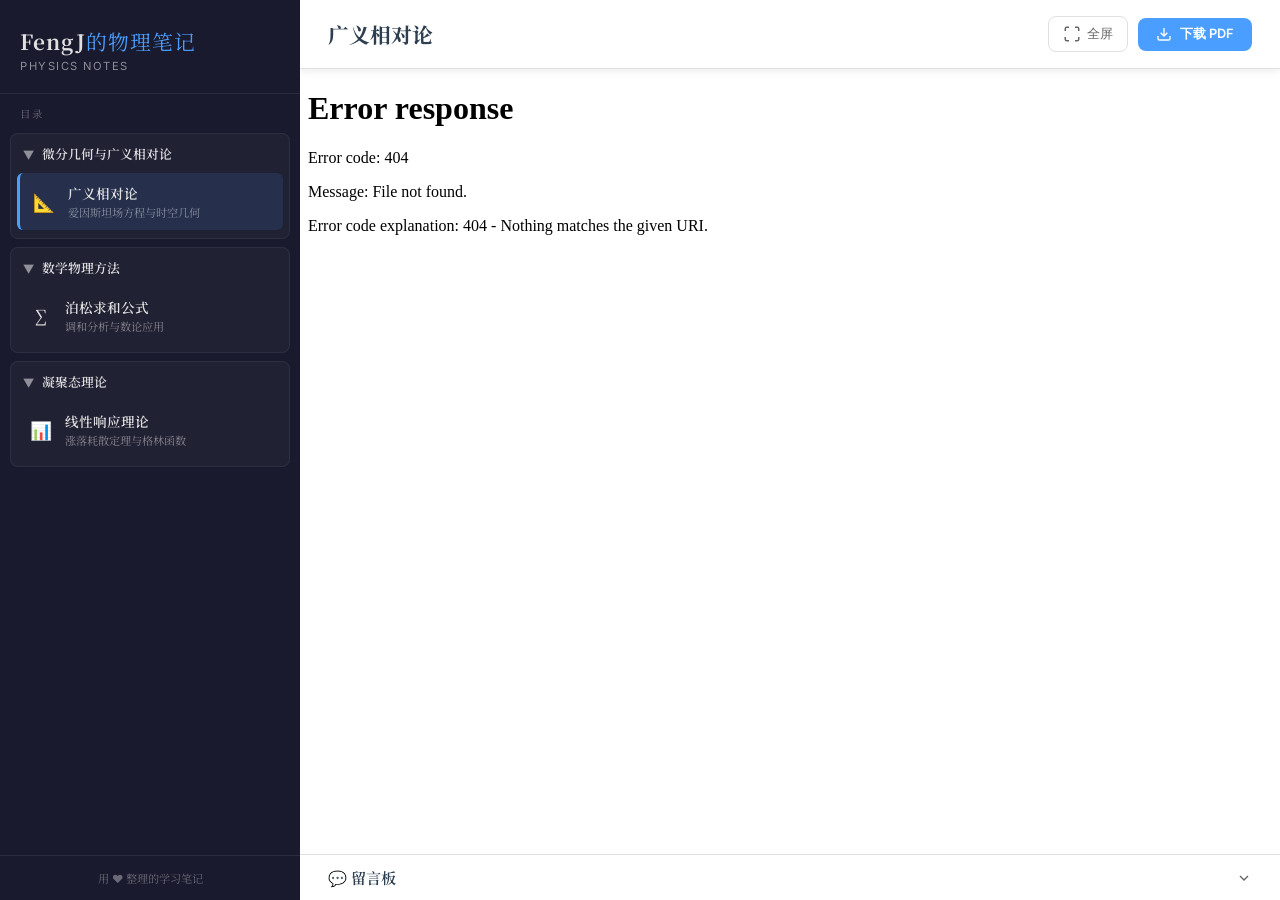
==== index.html @ 78bd7803 "Add files via upload" ====
<!DOCTYPE html>
<html lang="zh-CN">
<head>
    <meta charset="UTF-8">
    <meta name="viewport" content="width=device-width, initial-scale=1.0">
    <meta name="description" content="FengJ 的物理笔记 - 包含广义相对论、泊松求和公式、线性响应理论等物理学习笔记，支持在线浏览和下载PDF。">
    <meta name="keywords" content="物理笔记, 广义相对论, 泊松求和公式, 线性响应理论, 微分几何, 凝聚态物理, 数学物理方法, 格林函数, 爱因斯坦场方程">
    <meta name="author" content="FengJ">
    <meta name="robots" content="index, follow">
    <meta property="og:title" content="FengJ 的物理笔记">
    <meta property="og:description" content="包含广义相对论、泊松求和公式、线性响应理论等物理学习笔记，支持在线浏览和下载PDF。">
    <meta property="og:type" content="website">
    <meta property="og:url" content="https://fengjpc.github.io/physics-notes">
    <meta property="og:locale" content="zh_CN">
    <meta name="twitter:card" content="summary">
    <meta name="twitter:title" content="FengJ 的物理笔记">
    <meta name="twitter:description" content="包含广义相对论、泊松求和公式、线性响应理论等物理学习笔记。">
    <link rel="canonical" href="https://fengjpc.github.io/physics-notes">
    <script type="application/ld+json">
    {
        "@context": "https://schema.org",
        "@type": "WebSite",
        "name": "FengJ 的物理笔记",
        "description": "包含广义相对论、泊松求和公式、线性响应理论等物理学习笔记，支持在线浏览和下载PDF。",
        "url": "https://fengjpc.github.io/physics-notes",
        "author": {
            "@type": "Person",
            "name": "FengJ"
        },
        "about": [
            {
                "@type": "Thing",
                "name": "广义相对论",
                "description": "爱因斯坦场方程与时空几何"
            },
            {
                "@type": "Thing", 
                "name": "泊松求和公式",
                "description": "调和分析与数论应用"
            },
            {
                "@type": "Thing",
                "name": "线性响应理论", 
                "description": "涨落耗散定理与格林函数"
            }
        ]
    }
    </script>
    <title>FengJ 的物理笔记</title>
    <link rel="stylesheet" href="style.css">
    <link rel="preconnect" href="https://fonts.googleapis.com">
    <link href="https://fonts.googleapis.com/css2?family=Noto+Serif+SC:wght@400;600;700&family=Inter:wght@400;500;600&display=swap" rel="stylesheet">
</head>
<body>
    <div class="container">
        <!-- 侧边栏 -->
        <aside class="sidebar">
            <div class="logo">
                <h1>FengJ<span class="accent">的物理笔记</span></h1>
                <p class="subtitle">Physics Notes</p>
            </div>
            <nav class="nav">
                <div class="nav-header">目录</div>
                
                <!-- 微分几何与广义相对论 -->
                <div class="category">
                    <div class="category-header" onclick="toggleCategory(this)">
                        <span class="toggle-icon">▼</span>
                        <span class="category-name">微分几何与广义相对论</span>
                    </div>
                    <ul class="note-list expanded">
                        <li class="note-item active" data-pdf="pdfs/广义相对论.pdf" data-title="广义相对论">
                            <span class="note-icon">📐</span>
                            <div class="note-info">
                                <span class="note-title">广义相对论</span>
                                <span class="note-desc">爱因斯坦场方程与时空几何</span>
                            </div>
                        </li>
                    </ul>
                </div>

                <!-- 数学物理方法 -->
                <div class="category">
                    <div class="category-header" onclick="toggleCategory(this)">
                        <span class="toggle-icon">▼</span>
                        <span class="category-name">数学物理方法</span>
                    </div>
                    <ul class="note-list expanded">
                        <li class="note-item" data-pdf="pdfs/泊松求和公式笔记.pdf" data-title="泊松求和公式">
                            <span class="note-icon">∑</span>
                            <div class="note-info">
                                <span class="note-title">泊松求和公式</span>
                                <span class="note-desc">调和分析与数论应用</span>
                            </div>
                        </li>
                    </ul>
                </div>

                <!-- 凝聚态理论 -->
                <div class="category">
                    <div class="category-header" onclick="toggleCategory(this)">
                        <span class="toggle-icon">▼</span>
                        <span class="category-name">凝聚态理论</span>
                    </div>
                    <ul class="note-list expanded">
                        <li class="note-item" data-pdf="pdfs/线性响应理论笔记.pdf" data-title="线性响应理论">
                            <span class="note-icon">📊</span>
                            <div class="note-info">
                                <span class="note-title">线性响应理论</span>
                                <span class="note-desc">涨落耗散定理与格林函数</span>
                            </div>
                        </li>
                    </ul>
                </div>

            </nav>
            <div class="footer">
                <p>用 ❤️ 整理的学习笔记</p>
            </div>
        </aside>

        <!-- 主内容区 -->
        <main class="main" id="main-area">
            <header class="header">
                <h2 id="current-title">广义相对论</h2>
                <div class="header-actions">
                    <button id="fullscreen-btn" class="btn-icon" title="全屏浏览">
                        <svg width="18" height="18" viewBox="0 0 24 24" fill="none" stroke="currentColor" stroke-width="2">
                            <path d="M8 3H5a2 2 0 0 0-2 2v3m18 0V5a2 2 0 0 0-2-2h-3m0 18h3a2 2 0 0 0 2-2v-3M3 16v3a2 2 0 0 0 2 2h3"/>
                        </svg>
                        <span class="btn-text">全屏</span>
                    </button>
                    <a id="download-btn" href="pdfs/广义相对论.pdf" download class="btn-download">
                        <svg width="16" height="16" viewBox="0 0 24 24" fill="none" stroke="currentColor" stroke-width="2">
                            <path d="M21 15v4a2 2 0 0 1-2 2H5a2 2 0 0 1-2-2v-4"/>
                            <polyline points="7 10 12 15 17 10"/>
                            <line x1="12" y1="15" x2="12" y2="3"/>
                        </svg>
                        下载 PDF
                    </a>
                </div>
            </header>

            <div class="viewer">
                <iframe id="pdf-viewer" src="pdfs/广义相对论.pdf" type="application/pdf"></iframe>
                <div id="pdf-fallback" class="pdf-fallback hidden">
                    <p>您的浏览器无法直接预览 PDF</p>
                    <a id="fallback-link" href="pdfs/广义相对论.pdf" target="_blank" class="btn-primary">在新窗口打开</a>
                </div>
            </div>

            <!-- SEO 内容摘要（对搜索引擎可见，用户不显示） -->
            <div class="seo-content" aria-hidden="true">
                <h3>笔记内容索引</h3>
                <article>
                    <h4>广义相对论</h4>
                    <p>爱因斯坦场方程，时空几何，黎曼几何，曲率张量，测地线方程，引力透镜效应，黑洞，时空弯曲，广义协变性，等效原理，史瓦西解，克尔解，引力波，宇宙学，弗里德曼方程，大爆炸理论，暗能量。</p>
                </article>
                <article>
                    <h4>泊松求和公式</h4>
                    <p>调和分析，数论应用，傅里叶变换，theta函数，模形式，格点求和，热核，迹公式，自守形式，解析数论，素数定理，黎曼ζ函数。</p>
                </article>
                <article>
                    <h4>线性响应理论</h4>
                    <p>涨落耗散定理，格林函数，关联函数，久保公式，输运系数，电导率，磁化率，热力学极限，量子多体物理，费曼图，虚时格林函数，谱函数，Kramers-Kronig关系。</p>
                </article>
            </div>
            <section class="comments" id="comments-section">
                <div class="comments-toggle" onclick="toggleComments()">
                    <span>💬 留言板</span>
                    <svg class="arrow-icon" width="16" height="16" viewBox="0 0 24 24" fill="none" stroke="currentColor" stroke-width="2">
                        <polyline points="6 9 12 15 18 9"/>
                    </svg>
                </div>
                <div class="comments-content" id="comments-content">
                    <p class="comments-hint">所有笔记共享同一个留言板，欢迎交流讨论！</p>
                    <div class="giscus-wrapper">
                        <!-- 
                        Giscus 配置说明：
                        1. 访问 https://giscus.app/zh-CN
                        2. 选择你的 GitHub 仓库
                        3. 开启仓库的 Discussions 功能
                        4. 把下面 data-repo 和 data-repo-id 替换成你的
                        5. 所有笔记共享同一个留言板，因为 data-mapping="pathname" 会统一用固定路径
                        -->
                        <script src="https://giscus.app/client.js"
                            data-repo="FengJPC/physics-notes"
                            data-repo-id=""
                            data-category="General"
                            data-category-id=""
                            data-mapping="pathname"
                            data-term="general-discussion"
                            data-strict="0"
                            data-reactions-enabled="1"
                            data-emit-metadata="0"
                            data-input-position="bottom"
                            data-theme="light"
                            data-lang="zh-CN"
                            crossorigin="anonymous"
                            async>
                        </script>
                    </div>
                </div>
            </section>
        </main>
    </div>

    <!-- 退出全屏按钮（全屏模式下显示） -->
    <button id="exit-fullscreen" class="exit-fullscreen hidden" title="退出全屏">
        <svg width="20" height="20" viewBox="0 0 24 24" fill="none" stroke="currentColor" stroke-width="2">
            <path d="M8 3v3a2 2 0 0 1-2 2H3m18 0h-3a2 2 0 0 1-2-2V3m0 18v-3a2 2 0 0 1 2-2h3M3 16h3a2 2 0 0 1 2 2v3"/>
        </svg>
        <span>退出全屏</span>
    </button>

    <script src="script.js"></script>
</body>
</html>
---- style.css ----
/* Reset & Base */
* {
    margin: 0;
    padding: 0;
    box-sizing: border-box;
}

:root {
    --sidebar-bg: #1a1a2e;
    --sidebar-text: #e0e0e0;
    --sidebar-hover: #252542;
    --accent: #4a9eff;
    --accent-hover: #3a8eef;
    --main-bg: #f5f5f0;
    --card-bg: #ffffff;
    --text-primary: #2c3e50;
    --text-secondary: #666;
    --border: #e0e0e0;
    --shadow: 0 2px 8px rgba(0,0,0,0.08);
    --radius: 8px;
    --category-bg: rgba(255,255,255,0.03);
    --category-border: rgba(255,255,255,0.06);
}

body {
    font-family: 'Noto Serif SC', 'Inter', -apple-system, BlinkMacSystemFont, sans-serif;
    background: var(--main-bg);
    color: var(--text-primary);
    height: 100vh;
    overflow: hidden;
}

/* Layout */
.container {
    display: flex;
    height: 100vh;
}

/* Sidebar */
.sidebar {
    width: 300px;
    background: var(--sidebar-bg);
    color: var(--sidebar-text);
    display: flex;
    flex-direction: column;
    flex-shrink: 0;
    overflow: hidden;
}

.logo {
    padding: 28px 20px 20px;
    border-bottom: 1px solid rgba(255,255,255,0.08);
}

.logo h1 {
    font-size: 1.3rem;
    font-weight: 700;
    letter-spacing: 1px;
    margin-bottom: 4px;
    line-height: 1.3;
}

.logo .accent {
    color: var(--accent);
    font-weight: 400;
}

.subtitle {
    font-size: 0.7rem;
    color: rgba(255,255,255,0.5);
    letter-spacing: 1.5px;
    font-family: 'Inter', sans-serif;
    text-transform: uppercase;
}

.nav {
    flex: 1;
    overflow-y: auto;
    padding: 12px 10px;
}

.nav-header {
    font-size: 0.65rem;
    text-transform: uppercase;
    letter-spacing: 2px;
    color: rgba(255,255,255,0.35);
    padding: 0 10px;
    margin-bottom: 12px;
}

/* Category */
.category {
    margin-bottom: 8px;
    background: var(--category-bg);
    border: 1px solid var(--category-border);
    border-radius: var(--radius);
    overflow: hidden;
}

.category-header {
    display: flex;
    align-items: center;
    gap: 8px;
    padding: 10px 12px;
    cursor: pointer;
    transition: background 0.2s ease;
    user-select: none;
}

.category-header:hover {
    background: rgba(255,255,255,0.05);
}

.toggle-icon {
    font-size: 0.7rem;
    color: rgba(255,255,255,0.5);
    transition: transform 0.2s ease;
    display: inline-block;
}

.category.collapsed .toggle-icon {
    transform: rotate(-90deg);
}

.category-name {
    font-size: 0.8rem;
    font-weight: 600;
    color: rgba(255,255,255,0.85);
}

.note-list {
    list-style: none;
    padding: 0 6px 6px;
    max-height: 500px;
    overflow: hidden;
    transition: max-height 0.3s ease, opacity 0.3s ease;
}

.note-list.collapsed {
    max-height: 0;
    opacity: 0;
    padding: 0;
}

.note-item {
    display: flex;
    align-items: center;
    gap: 10px;
    padding: 10px 10px;
    border-radius: 6px;
    cursor: pointer;
    transition: all 0.2s ease;
    margin-bottom: 2px;
}

.note-item:hover {
    background: var(--sidebar-hover);
}

.note-item.active {
    background: rgba(74, 158, 255, 0.12);
    border-left: 3px solid var(--accent);
}

.note-icon {
    font-size: 1.1rem;
    width: 28px;
    text-align: center;
    flex-shrink: 0;
}

.note-info {
    display: flex;
    flex-direction: column;
    gap: 1px;
    min-width: 0;
}

.note-title {
    font-size: 0.85rem;
    font-weight: 600;
    white-space: nowrap;
    overflow: hidden;
    text-overflow: ellipsis;
}

.note-desc {
    font-size: 0.7rem;
    color: rgba(255,255,255,0.45);
    white-space: nowrap;
    overflow: hidden;
    text-overflow: ellipsis;
}

.footer {
    padding: 14px;
    border-top: 1px solid rgba(255,255,255,0.08);
    text-align: center;
    font-size: 0.7rem;
    color: rgba(255,255,255,0.35);
}

/* Main */
.main {
    flex: 1;
    display: flex;
    flex-direction: column;
    overflow: hidden;
    transition: all 0.3s ease;
}

.main.fullscreen {
    position: fixed;
    top: 0;
    left: 0;
    width: 100vw;
    height: 100vh;
    z-index: 1000;
}

.main.fullscreen .header {
    padding: 12px 24px;
}

.main.fullscreen .comments {
    display: none;
}

.header {
    display: flex;
    justify-content: space-between;
    align-items: center;
    padding: 16px 28px;
    background: var(--card-bg);
    border-bottom: 1px solid var(--border);
    box-shadow: var(--shadow);
    z-index: 10;
    flex-shrink: 0;
}

.header h2 {
    font-size: 1.3rem;
    font-weight: 700;
    color: var(--text-primary);
}

.header-actions {
    display: flex;
    align-items: center;
    gap: 10px;
}

.btn-icon {
    display: inline-flex;
    align-items: center;
    gap: 6px;
    padding: 8px 14px;
    background: transparent;
    color: var(--text-secondary);
    border: 1px solid var(--border);
    border-radius: var(--radius);
    cursor: pointer;
    font-size: 0.8rem;
    font-weight: 500;
    transition: all 0.2s ease;
    font-family: 'Inter', sans-serif;
}

.btn-icon:hover {
    background: var(--main-bg);
    color: var(--text-primary);
    border-color: var(--text-secondary);
}

.btn-download {
    display: inline-flex;
    align-items: center;
    gap: 8px;
    padding: 8px 18px;
    background: var(--accent);
    color: white;
    text-decoration: none;
    border-radius: var(--radius);
    font-size: 0.8rem;
    font-weight: 600;
    transition: background 0.2s ease;
    font-family: 'Inter', sans-serif;
}

.btn-download:hover {
    background: var(--accent-hover);
}

/* Viewer */
.viewer {
    flex: 1;
    background: #e8e8e0;
    position: relative;
    overflow: hidden;
}

#pdf-viewer {
    width: 100%;
    height: 100%;
    border: none;
    background: white;
}

.pdf-fallback {
    position: absolute;
    top: 50%;
    left: 50%;
    transform: translate(-50%, -50%);
    text-align: center;
    background: white;
    padding: 40px;
    border-radius: var(--radius);
    box-shadow: var(--shadow);
}

.pdf-fallback.hidden {
    display: none;
}

.pdf-fallback p {
    color: var(--text-secondary);
    margin-bottom: 16px;
}

.btn-primary {
    display: inline-block;
    padding: 10px 24px;
    background: var(--accent);
    color: white;
    text-decoration: none;
    border-radius: var(--radius);
    font-weight: 600;
    transition: background 0.2s ease;
}

.btn-primary:hover {
    background: var(--accent-hover);
}

/* SEO 隐藏内容 - 对搜索引擎可见但对用户隐藏 */
.seo-content {
    position: absolute;
    left: -9999px;
    top: 0;
    width: 1px;
    height: 1px;
    overflow: hidden;
    opacity: 0;
    pointer-events: none;
}
.comments {
    background: var(--card-bg);
    border-top: 1px solid var(--border);
    flex-shrink: 0;
    transition: all 0.3s ease;
}

.comments-toggle {
    display: flex;
    align-items: center;
    justify-content: space-between;
    padding: 12px 28px;
    cursor: pointer;
    transition: background 0.2s ease;
    user-select: none;
    font-weight: 600;
    font-size: 0.95rem;
    color: var(--text-primary);
}

.comments-toggle:hover {
    background: var(--main-bg);
}

.comments-toggle span {
    display: flex;
    align-items: center;
    gap: 8px;
}

.arrow-icon {
    transition: transform 0.3s ease;
    color: var(--text-secondary);
}

.comments.expanded .arrow-icon {
    transform: rotate(180deg);
}

.comments-content {
    max-height: 0;
    overflow: hidden;
    transition: max-height 0.4s ease, padding 0.4s ease;
    padding: 0 28px;
}

.comments.expanded .comments-content {
    max-height: 600px;
    padding: 0 28px 20px;
}

.comments-hint {
    color: var(--text-secondary);
    font-size: 0.8rem;
    margin-bottom: 12px;
    padding-top: 8px;
}

.giscus-wrapper {
    min-height: 150px;
}

/* Exit Fullscreen Button */
.exit-fullscreen {
    position: fixed;
    top: 16px;
    right: 16px;
    z-index: 1001;
    display: flex;
    align-items: center;
    gap: 8px;
    padding: 10px 16px;
    background: rgba(0,0,0,0.7);
    color: white;
    border: none;
    border-radius: var(--radius);
    cursor: pointer;
    font-size: 0.85rem;
    font-weight: 500;
    backdrop-filter: blur(8px);
    transition: background 0.2s ease;
    font-family: 'Inter', sans-serif;
}

.exit-fullscreen:hover {
    background: rgba(0,0,0,0.85);
}

.exit-fullscreen.hidden {
    display: none;
}

/* Scrollbar */
::-webkit-scrollbar {
    width: 5px;
}

::-webkit-scrollbar-track {
    background: transparent;
}

::-webkit-scrollbar-thumb {
    background: rgba(0,0,0,0.15);
    border-radius: 3px;
}

::-webkit-scrollbar-thumb:hover {
    background: rgba(0,0,0,0.25);
}

/* Sidebar scrollbar */
.nav::-webkit-scrollbar {
    width: 4px;
}

.nav::-webkit-scrollbar-thumb {
    background: rgba(255,255,255,0.1);
}

.nav::-webkit-scrollbar-thumb:hover {
    background: rgba(255,255,255,0.2);
}

/* Responsive */
@media (max-width: 768px) {
    .sidebar {
        width: 260px;
    }
    
    .header {
        padding: 14px 20px;
    }
    
    .header h2 {
        font-size: 1.1rem;
    }
    
    .btn-text {
        display: none;
    }
    
    .comments.expanded .comments-content {
        padding: 0 20px 16px;
    }
    
    .comments-toggle {
        padding: 10px 20px;
    }
}

@media (max-width: 640px) {
    .container {
        flex-direction: column;
    }
    
    .sidebar {
        width: 100%;
        height: auto;
        max-height: 45vh;
    }
    
    .nav {
        padding: 8px;
    }
    
    .category {
        margin-bottom: 4px;
    }
    
    .note-list.expanded {
        max-height: 200px;
    }
}
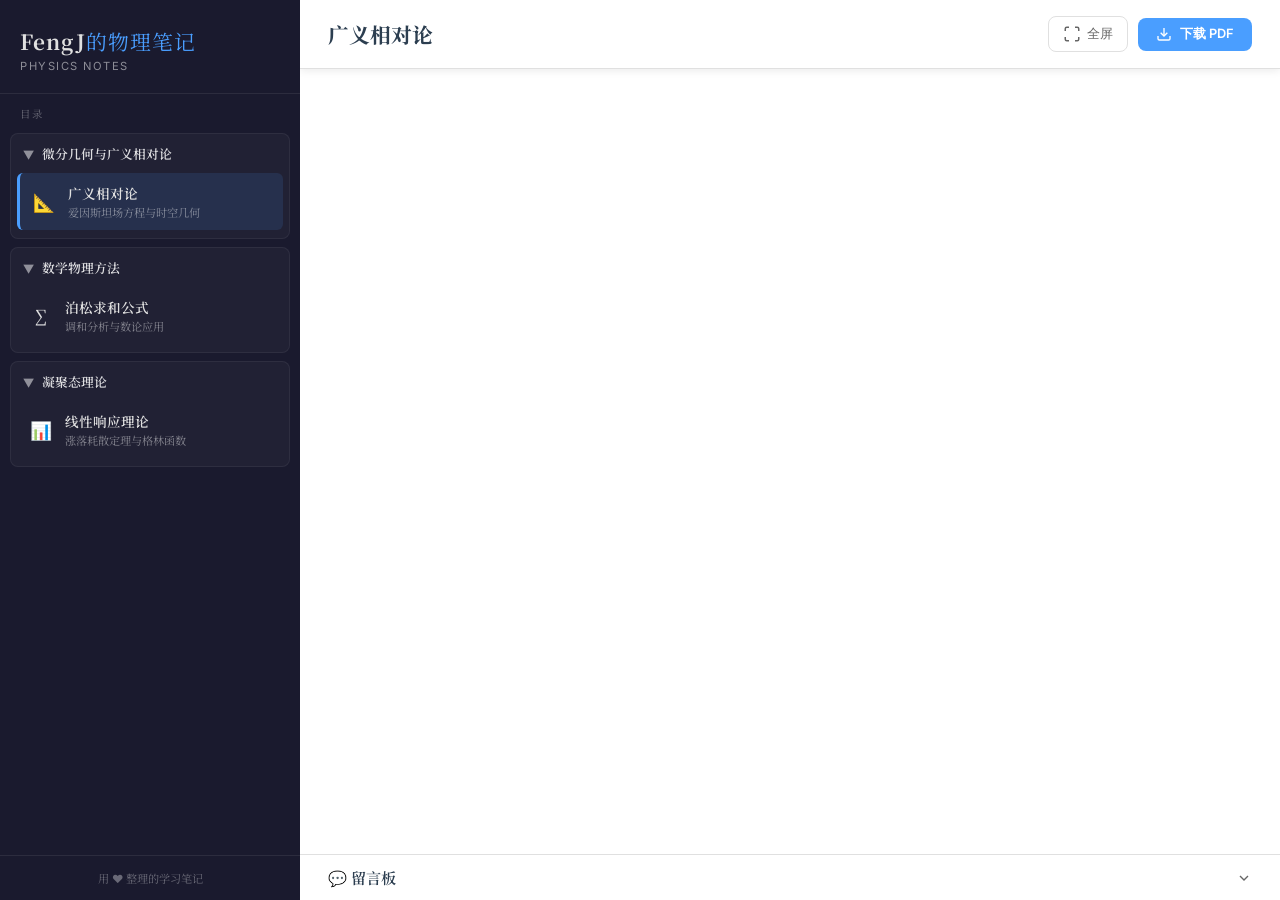
==== commit 50009ec6: "Update Giscus repo and category IDs in index.html" ====
--- a/index.html
+++ b/index.html
@@ -185,9 +185,9 @@
                         -->
                         <script src="https://giscus.app/client.js"
                             data-repo="FengJPC/physics-notes"
-                            data-repo-id=""
+                            data-repo-id="R_kgDOSeglyw"
                             data-category="General"
-                            data-category-id=""
+                            data-category-id="DIC_kwDOSegly84C9IMN"
                             data-mapping="pathname"
                             data-term="general-discussion"
                             data-strict="0"
